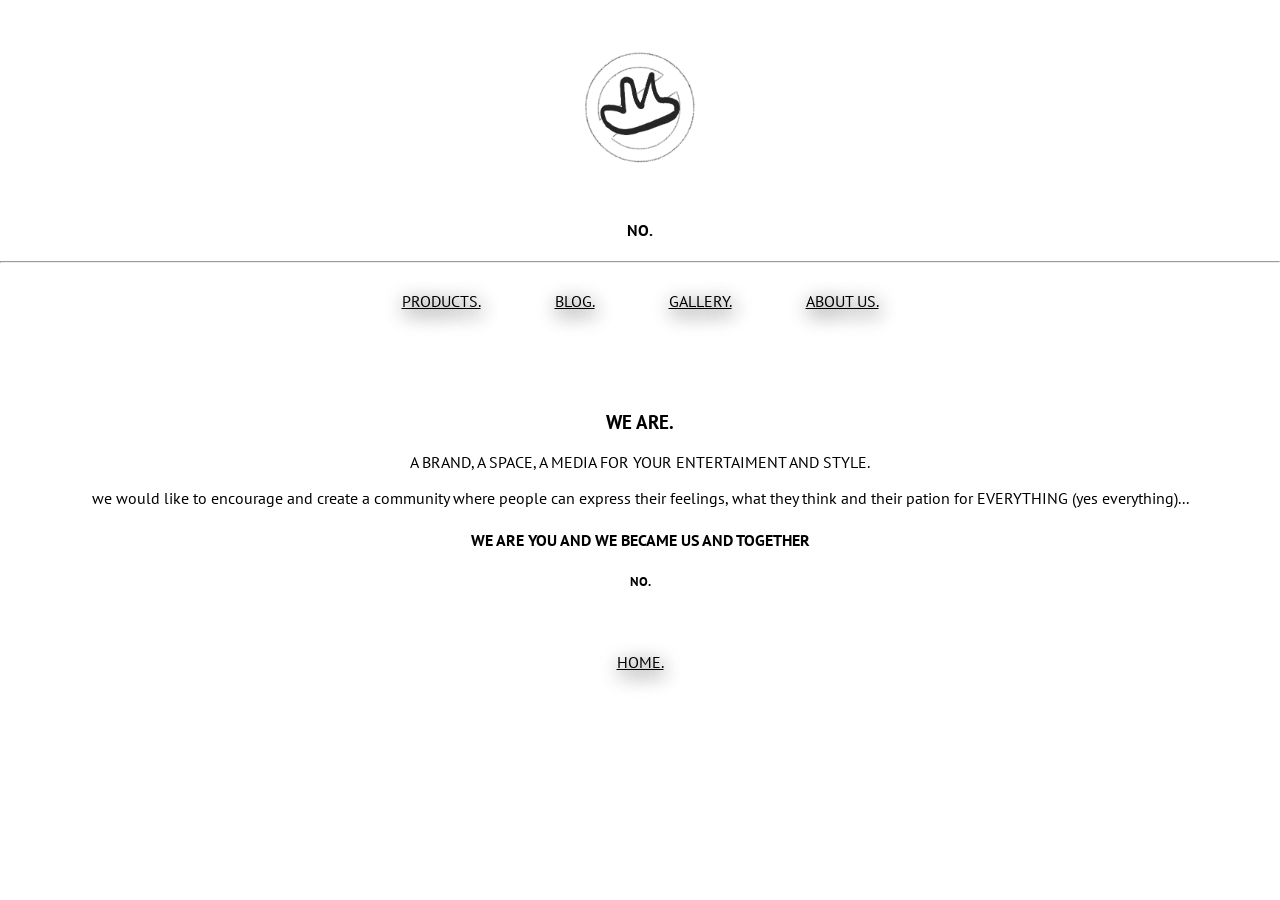
==== About us.html @ 41196f4f "adding resources to the project" ====
<!DOCTYPE html>
<html lang="en">
<head>
    <link rel="stylesheet" href="./css/style.css">
    <title>NO.</title>
    <link rel="preconnect" href="https://fonts.gstatic.com" crossorigin>
<link href="https://fonts.googleapis.com/css2?family=Nunito+Sans:wght@300&family=PT+Sans&family=Rajdhani:wght@300&display=swap" rel="stylesheet">
</head>
<body>
    <a href="./index.html">
        <img src="imagenes/NO. logo.jpg" width="150" /> 
    </a>
    <h4>NO.</h4> <hr> <br>

    <nav class="menu">
        <a href="./products.html">PRODUCTS.</a>
        <a href="./blog.html">BLOG.</a>
        <a href="./gallery.html">GALLERY.</a>
        <a href="./About us.html">ABOUT US.</a>
    </nav> <br> <br>

    <h3>WE ARE.</h3>
    <P>A BRAND, A SPACE, A MEDIA FOR YOUR ENTERTAIMENT AND STYLE.</P>
    <p>we would like to encourage and create a community where people can express their feelings, what they think and their pation for EVERYTHING (yes everything)...</p>
    <h4>WE ARE YOU AND WE BECAME US AND TOGETHER</h4>

    <h5>NO.</h5>

    <br><br>
    <footer>
        <nav class="home">
            <a href="./index.html">HOME.</a>
        </nav>
    </footer>
</body>
</html>
---- css/style.css ----
/* con este comando se puede poner comentarios en css*/


body {
    margin: auto;
    font-family: 'PT Sans', 'sans-serif';
}

img {

    display: block;
    margin: auto;
    font-family: 'pt sans';
}

h4, h5, p, h3 { 
    text-align: center;
    font-family: 'pt sans';

}

.home, a { 

    text-align: center;
    font-family: 'pt sans';
    color: black;
    text-decoration: none;
}

a{ 
    
    width: 40px;
    height: 20px;
    padding: 5px;
    margin:30px;
    text-shadow: 2px 5px 20px;
    text-decoration: underline;
   
}

.iniciologo {

    text-align: center;
}

.container {
    margin-top: 30px;
}

.logo {
    text-align: center;
    margin-bottom: 20px;
}

.menu {
    text-align: center;
    margin-bottom: 40px;
}

.content {
    text-align: center;
    margin-bottom: 40px;
}

.gallery {
    text-align: center;
    margin-bottom: 40px;
}

.gallery img {
    width: 300px;
    height: 200px;
    object-fit: cover;
    margin: 10px;
    border-radius: 5px;
}

.footer {
    text-align: center;
    margin-top: 40px;
    margin-bottom: 20px;
}

.card-img-top {
    width: 100%;
    height: 15vw;
    object-fit: cover;
}
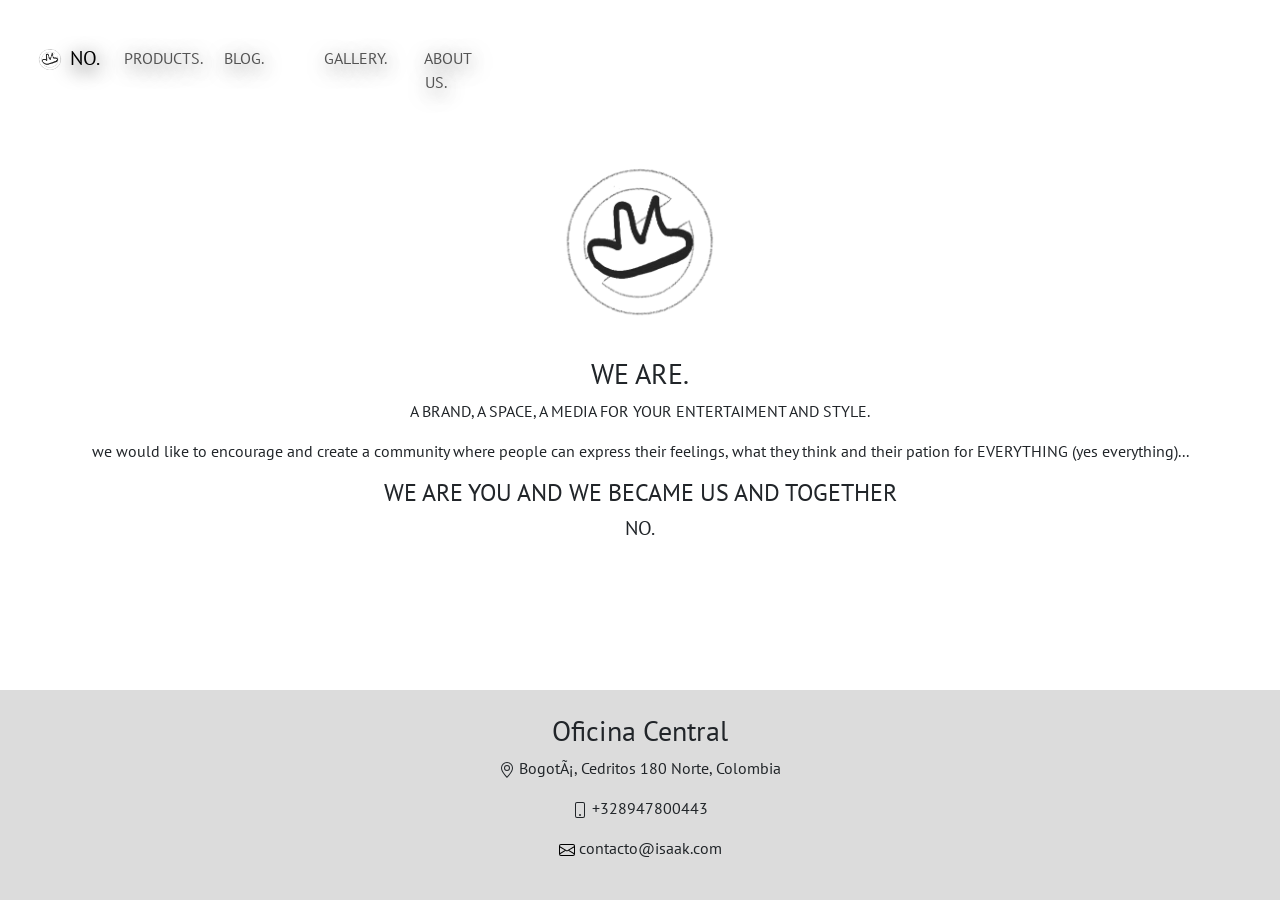
==== commit f4b29bfa: "Applying form on the page 'About Us'" ====
--- a/About us.html
+++ b/About us.html
@@ -1,36 +1,81 @@
 <!DOCTYPE html>
-<html lang="en">
-<head>
-    <link rel="stylesheet" href="./css/style.css">
+<html>
+<head> 
+    <link rel="stylesheet" href="./css/style.css"> 
     <title>NO.</title>
     <link rel="preconnect" href="https://fonts.gstatic.com" crossorigin>
-<link href="https://fonts.googleapis.com/css2?family=Nunito+Sans:wght@300&family=PT+Sans&family=Rajdhani:wght@300&display=swap" rel="stylesheet">
+    <link href="https://fonts.googleapis.com/css2?family=Nunito+Sans:wght@300&family=PT+Sans&family=Rajdhani:wght@300&display=swap" rel="stylesheet">
+    <link href="https://cdn.jsdelivr.net/npm/bootstrap@5.3.0/dist/css/bootstrap.min.css" rel="stylesheet" integrity="sha384-9ndCyUaIbzAi2FUVXJi0CjmCapSmO7SnpJef0486qhLnuZ2cdeRhO02iuK6FUUVM" crossorigin="anonymous">
 </head>
+
 <body>
-    <a href="./index.html">
-        <img src="imagenes/NO. logo.jpg" width="150" /> 
-    </a>
-    <h4>NO.</h4> <hr> <br>
 
-    <nav class="menu">
-        <a href="./products.html">PRODUCTS.</a>
-        <a href="./blog.html">BLOG.</a>
-        <a href="./gallery.html">GALLERY.</a>
-        <a href="./About us.html">ABOUT US.</a>
-    </nav> <br> <br>
+    <div class="header">
+        <nav class="navbar navbar-expand-lg navbar-light style='background-color: #e3f2fd;'">
+            <a class="navbar-brand" href="index.html">
+                <img src="imagenes/NO. logo.jpg" width="30" height="30" class="d-inline-block align-top" alt="">
+                NO.
+            </a>
+            <button class="navbar-toggler" type="button" data-toggle="collapse" data-target="#navbarSupportedContent" aria-controls="navbarSupportedContent" aria-expanded="false" aria-label="Toggle navigation">
+              <span class="navbar-toggler-icon"></span>
+            </button>
+          
+            <div class="collapse navbar-collapse" id="navbarSupportedContent">
+              <ul class="navbar-nav mr-auto">
+                <li class="nav-item active">
+                  <a class="nav-link" href="products.html">PRODUCTS.</a>
+                </li>
+                <li class="nav-item">
+                  <a class="nav-link" href="blog.html">BLOG.</a>
+                </li>
+                <li class="nav-item">
+                  <a class="nav-link" href="gallery.html">GALLERY.</a>
+                </li>
+                <li class="nav-item">
+                    <a class="nav-link" href="About us.html">ABOUT US.</a>
+                  </li>
+              </ul>
+            </div>
+        </nav>
+    </div> 
 
-    <h3>WE ARE.</h3>
-    <P>A BRAND, A SPACE, A MEDIA FOR YOUR ENTERTAIMENT AND STYLE.</P>
-    <p>we would like to encourage and create a community where people can express their feelings, what they think and their pation for EVERYTHING (yes everything)...</p>
-    <h4>WE ARE YOU AND WE BECAME US AND TOGETHER</h4>
+    <div class="container">
+        <div class="logo">
+            <img src="imagenes/NO. logo.jpg" width="200" />
+        </div>
 
-    <h5>NO.</h5>
+        <div class="content">
+            <h3>WE ARE.</h3>
+            <P>A BRAND, A SPACE, A MEDIA FOR YOUR ENTERTAIMENT AND STYLE.</P>
+            <p>we would like to encourage and create a community where people can express their feelings, what they think and their pation for EVERYTHING (yes everything)...</p>
+            <h4>WE ARE YOU AND WE BECAME US AND TOGETHER</h4>
+            <h5>NO.</h5>
+        </div>
+    </div>
 
-    <br><br>
-    <footer>
-        <nav class="home">
-            <a href="./index.html">HOME.</a>
-        </nav>
-    </footer>
+    <footer class="fixed-bottom" style="background-color: gainsboro;">
+        <br>
+        <div class="row">
+          <div class="col-sm-12">
+            <address>
+              <h3>Oficina Central</h3>
+              <p><svg xmlns="http://www.w3.org/2000/svg" width="16" height="16" fill="currentColor" class="bi bi-geo-alt" viewBox="0 0 16 16">
+                <path d="M12.166 8.94c-.524 1.062-1.234 2.12-1.96 3.07A31.493 31.493 0 0 1 8 14.58a31.481 31.481 0 0 1-2.206-2.57c-.726-.95-1.436-2.008-1.96-3.07C3.304 7.867 3 6.862 3 6a5 5 0 0 1 10 0c0 .862-.305 1.867-.834 2.94zM8 16s6-5.686 6-10A6 6 0 0 0 2 6c0 4.314 6 10 6 10z"/>
+                <path d="M8 8a2 2 0 1 1 0-4 2 2 0 0 1 0 4zm0 1a3 3 0 1 0 0-6 3 3 0 0 0 0 6z"/>
+              </svg> Bogotá, Cedritos 180 Norte, Colombia</p>
+              <p><svg xmlns="http://www.w3.org/2000/svg" width="16" height="16" fill="currentColor" class="bi bi-phone" viewBox="0 0 16 16">
+                <path d="M11 1a1 1 0 0 1 1 1v12a1 1 0 0 1-1 1H5a1 1 0 0 1-1-1V2a1 1 0 0 1 1-1h6zM5 0a2 2 0 0 0-2 2v12a2 2 0 0 0 2 2h6a2 2 0 0 0 2-2V2a2 2 0 0 0-2-2H5z"/>
+                <path d="M8 14a1 1 0 1 0 0-2 1 1 0 0 0 0 2z"/>
+              </svg> +328947800443</p>
+              <p><svg style="color:black" xmlns="http://www.w3.org/2000/svg" width="16" height="16" fill="currentColor" class="bi bi-envelope" viewBox="0 0 16 16">
+                <path d="M0 4a2 2 0 0 1 2-2h12a2 2 0 0 1 2 2v8a2 2 0 0 1-2 2H2a2 2 0 0 1-2-2V4zm2-1a1 1 0 0 0-1 1v.217l7 4.2 7-4.2V4a1 1 0 0 0-1-1H2zm13 2.383-4.758 2.855L15 11.114v-5.73zm-.034 6.878L9.271 8.82 8 9.583 6.728 8.82l-5.694 3.44A1 1 0 0 0 2 13h12a1 1 0 0 0 .966-.739zM1 11.114l4.758-2.876L1 5.383v5.73z"/>
+              </svg> contacto@isaak.com</p>
+            </address>
+          </div>
+        </div>
+        <br>
+      </footer>
+
+      <script src="https://cdn.jsdelivr.net/npm/bootstrap@5.3.0/dist/js/bootstrap.bundle.min.js" integrity="sha384-geWF76RCwLtnZ8qwWowPQNguL3RmwHVBC9FhGdlKrxdiJJigb/j/68SIy3Te4Bkz" crossorigin="anonymous"></script>
 </body>
 </html>
